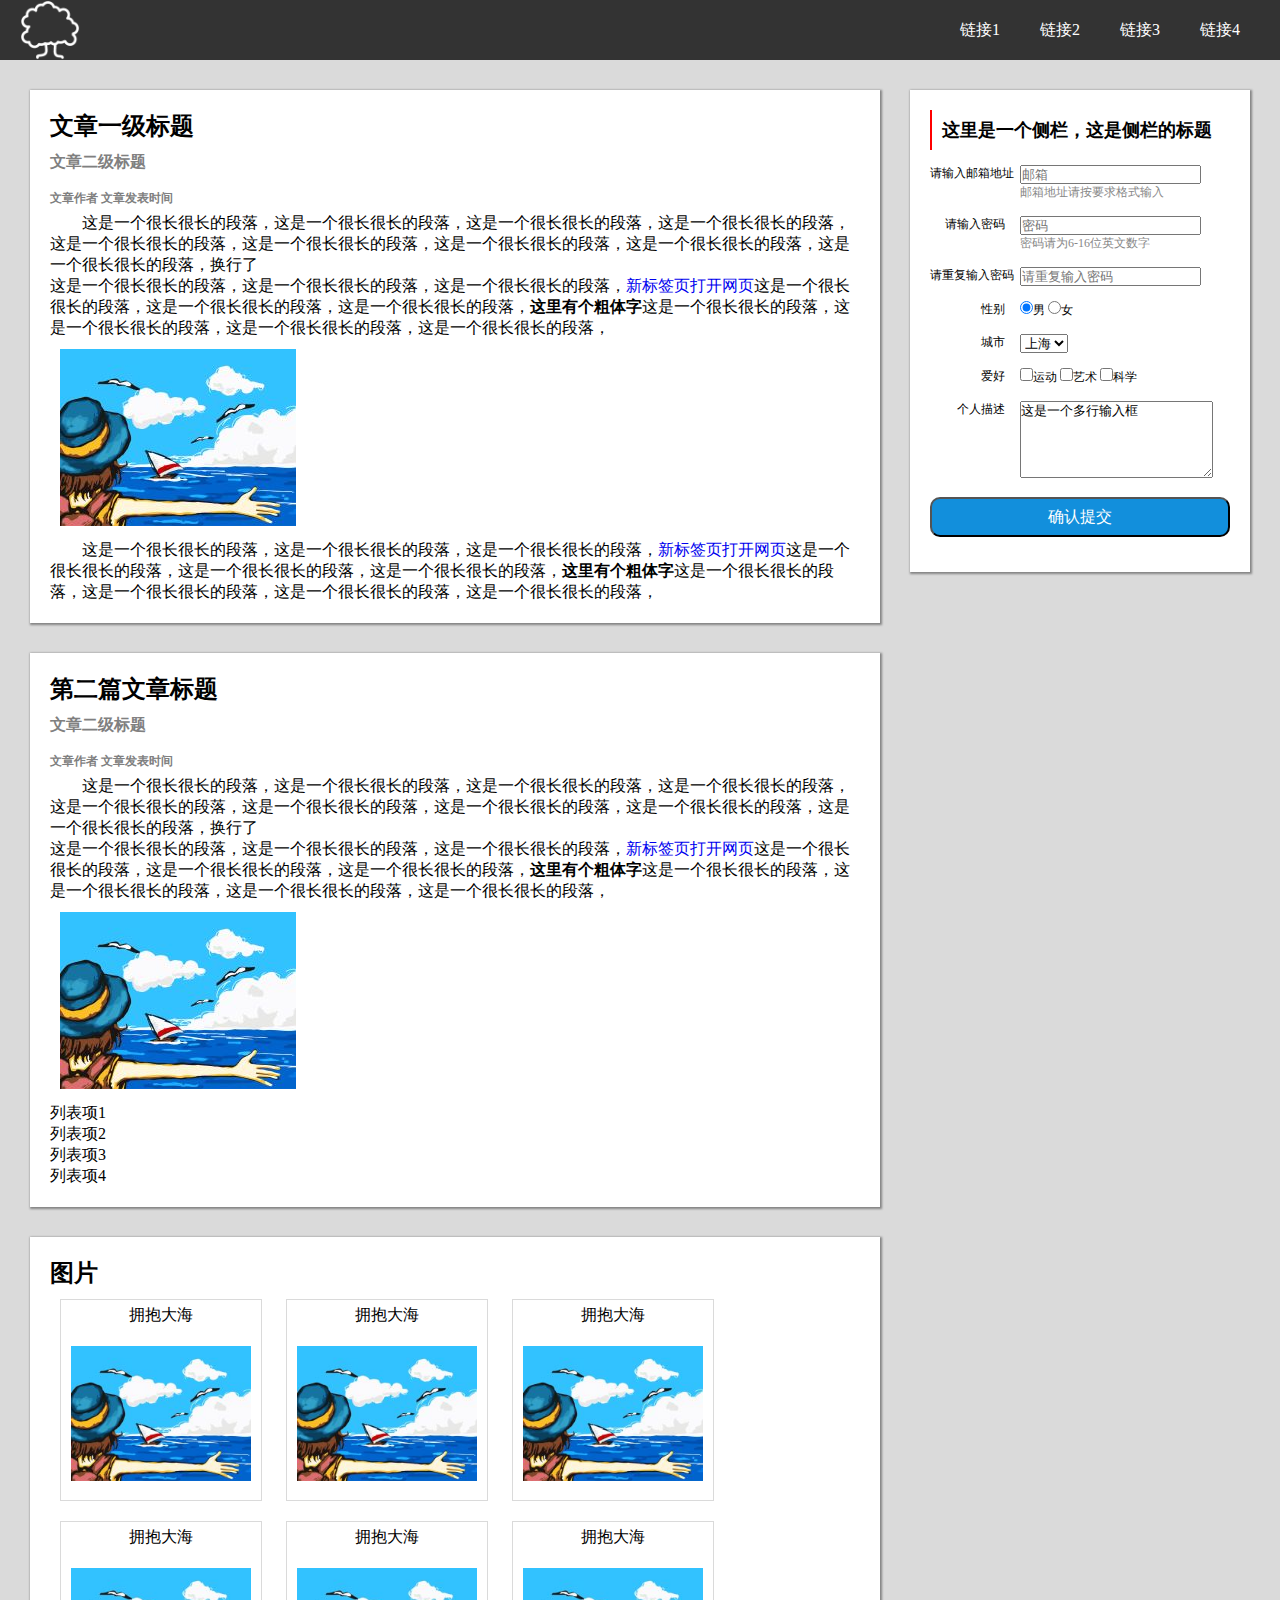
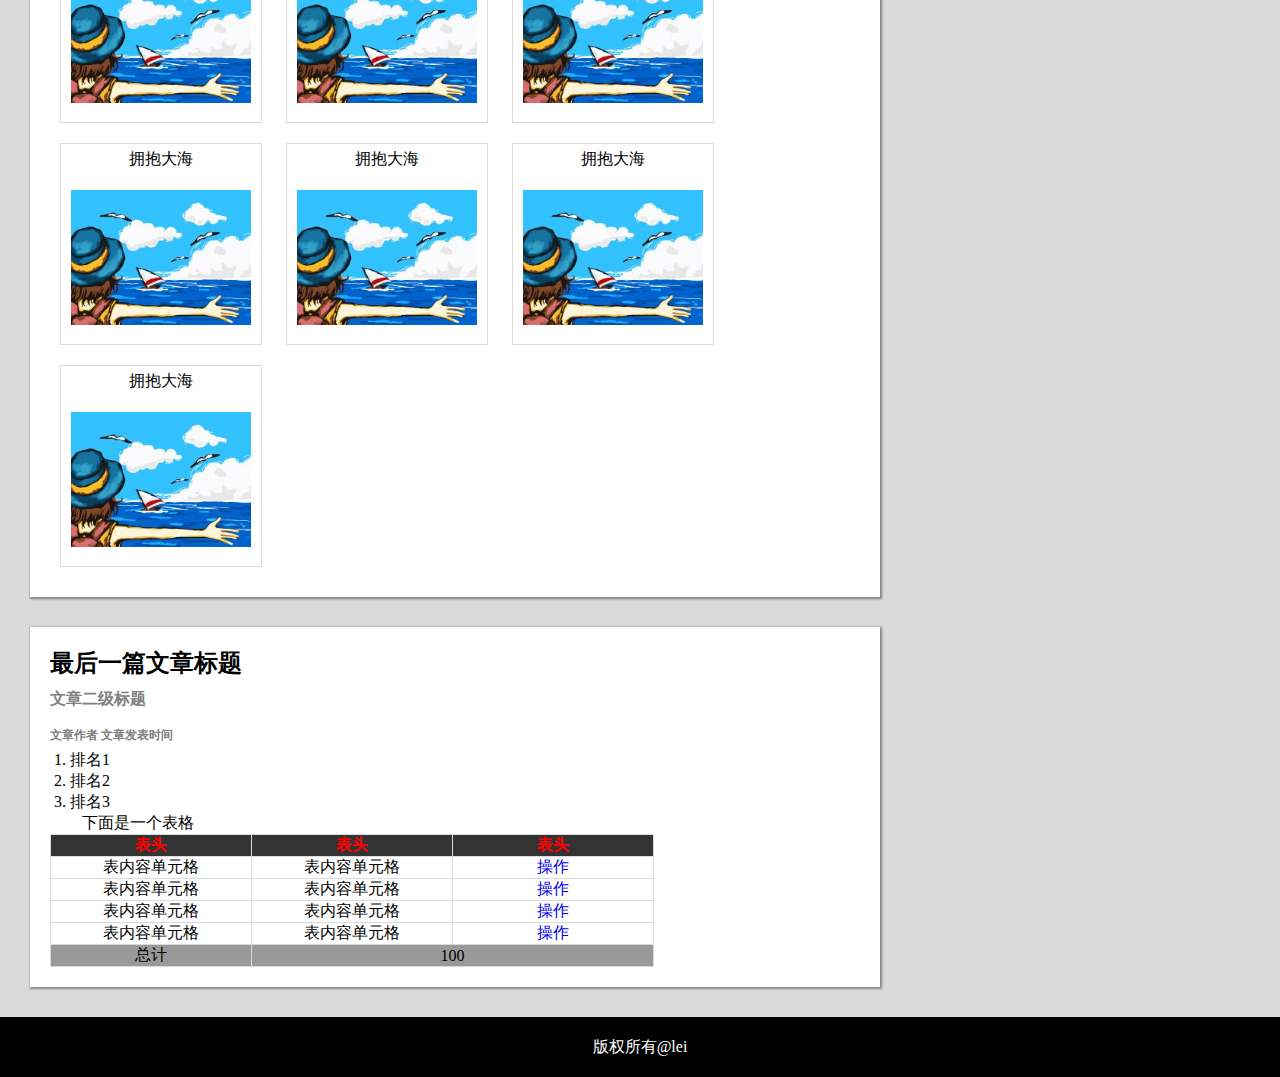
==== index.html @ 0e2e961e "任务9,10,12,22 测试项目首页" ====
<!DOCTYPE html>
<html lang="en">
<head>
	<meta charset="UTF-8">
	<title>任务二</title>
	<link rel="stylesheet" href="css/task1.css">
</head>
<body>
<!-- 	<div class="top">
		<a href="#"><img src="task_1_02_1.png" alt="top_img"></a>
		<div class="nav">
			<ul class="">
				<li><a href="#">链接1</a></li>
				<li><a href="#">链接2</a></li>
				<li><a href="#">链接3</a></li>
				<li><a href="#">链接4</a></li>
			</ul>
		</div>
	</div> -->
	<header>
		<a href="#"><img src="img/task_1_02_1.png" alt="top_img"></a>
		<nav>
			<ul>
				<li><a href="#">链接1</a></li>
				<li><a href="#">链接2</a></li>
				<li><a href="#">链接3</a></li>
				<li><a href="#">链接4</a></li>
			</ul>
		</nav>
	</header>
	<div class="content">
		<aside>
			<h2>这里是一个侧栏，这是侧栏的标题</h2>
			<form action="save.php" method="post">
				<div>
					<label for="addr">请输入邮箱地址</label>
					<input type="text" placeholder="邮箱" id="addr">
					 <p>邮箱地址请按要求格式输入</p>
				</div>
				<div>
					<label for="pass">请输入密码</label>
					<input type="text" placeholder="密码" id="pass">
					 <p>密码请为6-16位英文数字</p>
				</div>
				<div>
					<label for="_pass">请重复输入密码</label>
					<input type="text" placeholder="请重复输入密码" id="_pass">
					 <!-- <p>密码请为6-16位英文数字</p> -->
				</div>
				<div>
					<label for="sex">性别</label>
					<input type="radio" value="male" name="sex" checked="cheched">男
					<input type="radio" value="female" name="sex">女<br>

				</div>
				<div>
					<label for="">城市</label>
					<select name="city" id="city">
						<option value="上海">上海</option>
						<option value="广州">广州</option>
						<option value="深圳">深圳</option>
					</select>					
				</div>
				<div>
					<label for="">爱好</label>
					<input type="checkbox" name="hobby" value="sport">运动
					<input type="checkbox" name="hobby" value="art">艺术
					<input type="checkbox" name="hobby" value="sci">科学
				</div>
				<div>
					<label for="">个人描述</label>
					<textarea name="" id="" cols="22" rows="5">这是一个多行输入框</textarea>
					
				</div>
				<div>
					<input type="button" value="确认提交" id="button">
				</div>
			</form>
		</aside>
		<main>
			<article>
				<h2>文章一级标题</h2>
				<h3>文章二级标题</h3>
				<h6>文章作者 文章发表时间</h6>
				<p>
					这是一个很长很长的段落，这是一个很长很长的段落，这是一个很长很长的段落，这是一个很长很长的段落，这是一个很长很长的段落，这是一个很长很长的段落，这是一个很长很长的段落，这是一个很长很长的段落，这是一个很长很长的段落，换行了<br>
					这是一个很长很长的段落，这是一个很长很长的段落，这是一个很长很长的段落，<a href="task1.html" target="blank">新标签页打开网页</a>这是一个很长很长的段落，这是一个很长很长的段落，这是一个很长很长的段落，<b>这里有个粗体字</b>这是一个很长很长的段落，这是一个很长很长的段落，这是一个很长很长的段落，这是一个很长很长的段落，
				</p>
				<img src="img/task_1_01.jpg" alt="">
				<p>
					这是一个很长很长的段落，这是一个很长很长的段落，这是一个很长很长的段落，<a href="task1.html">新标签页打开网页</a>这是一个很长很长的段落，这是一个很长很长的段落，这是一个很长很长的段落，<b>这里有个粗体字</b>这是一个很长很长的段落，这是一个很长很长的段落，这是一个很长很长的段落，这是一个很长很长的段落，
				</p>
			</article>
			<article>
				<h2>第二篇文章标题</h2>
				<h3>文章二级标题</h3>
				<h6>文章作者 文章发表时间</h6>
				<p>
					这是一个很长很长的段落，这是一个很长很长的段落，这是一个很长很长的段落，这是一个很长很长的段落，这是一个很长很长的段落，这是一个很长很长的段落，这是一个很长很长的段落，这是一个很长很长的段落，这是一个很长很长的段落，换行了<br>
					这是一个很长很长的段落，这是一个很长很长的段落，这是一个很长很长的段落，<a href="task1.html" target="blank">新标签页打开网页</a>这是一个很长很长的段落，这是一个很长很长的段落，这是一个很长很长的段落，<b>这里有个粗体字</b>这是一个很长很长的段落，这是一个很长很长的段落，这是一个很长很长的段落，这是一个很长很长的段落，
				</p>
				<img src="img/task_1_01.jpg" alt="">
				<ul>
					<li>列表项1</li>
					<li>列表项2</li>
					<li>列表项3</li>
					<li>列表项4</li>
				</ul>
			</article>
			<article>
				<h2>图片</h2>
				<dl>
					<dd><span>拥抱大海</span><img src="img/task_1_01.jpg" alt=""></dd>
					<dd><span>拥抱大海</span><img src="img/task_1_01.jpg" alt=""></dd>
					<dd><span>拥抱大海</span><img src="img/task_1_01.jpg" alt=""></dd>
					<dd><span>拥抱大海</span><img src="img/task_1_01.jpg" alt=""></dd>
					<dd><span>拥抱大海</span><img src="img/task_1_01.jpg" alt=""></dd>
					<dd><span>拥抱大海</span><img src="img/task_1_01.jpg" alt=""></dd>
					<dd><span>拥抱大海</span><img src="img/task_1_01.jpg" alt=""></dd>
					<dd><span>拥抱大海</span><img src="img/task_1_01.jpg" alt=""></dd>
					<dd><span>拥抱大海</span><img src="img/task_1_01.jpg" alt=""></dd>
					<dd><span>拥抱大海</span><img src="img/task_1_01.jpg" alt=""></dd>
				</dl>
			</article>
			<article>
				<h2>最后一篇文章标题</h2>
				<h3>文章二级标题</h3>
				<h6>文章作者 文章发表时间</h6>
				<ol>
					<li>排名1</li>
					<li>排名2</li>
					<li>排名3</li>
				</ol>
				<p>下面是一个表格</p>
				<table>
					<tr>
						<th>表头</th><th>表头</th><th>表头</th>
					</tr>
					<tr>
						<td>表内容单元格</td><td>表内容单元格</td><td><a href="#">操作</a></td>
					</tr>
					<tr>
						<td>表内容单元格</td><td>表内容单元格</td><td><a href="#">操作</a></td>
					</tr>
					<tr>
						<td>表内容单元格</td><td>表内容单元格</td><td><a href="#">操作</a></td>
					</tr>
					<tr>
						<td>表内容单元格</td><td>表内容单元格</td><td><a href="#">操作</a></td>
					</tr>
					<tr class="tableButton"><td>总计</td><td colspan="2">100</td></tr>
				</table>
			</article>
		</main>
	</div>
	<footer>
		<p>版权所有@lei</p>
	</footer>
</body>
</html>
---- css/task1.css ----
*{
	margin: 0;
	padding: 0;
}
body{
	background-color: #dadada;
	 font-family:'Microsoft YaHei';
}
a{
	text-decoration: none;
	
	/*line-height:30px;*/
}
header{
	position: relative;
	height: 60px;
	background-color: #333;
	/*width: 100%;*/
}
header img{
	height: 60px;
	width: 60px;
	margin-left: 20px;
}
header ul{
	position: absolute;
	top: 0px;
	right: 20px;
}
header li{
	display: block;
	width: 60px;
	text-align: center;
	float: left;
	padding: 20px 10px;
}
header li a{
	color: #fff;	
}
header li:hover{
	background-color: #666;
	border-bottom: 1px solid red;
}
article,aside{
	margin: 30px;
	padding: 20px;
	background-color: white;
	box-shadow:1px 1px 2px 1px #848484;
}
article h1{
	padding: 5px 0;
}
article h3{
	padding: 10px 0;
	color: #808080;
	font-size: 16px;
}
article h6{
	color: #808080;
	font-size: 12px;
	line-height: 30px;
}
article p{
	text-indent: 2em;
}
article img{
	padding: 10px;
}
article a:hover{
	color: red;
} 
article ul{
	list-style-type: none;
}
article dl dd{
	display: inline-block;
	width: 200px;
	border: 1px solid #dadada;
	margin: 10px;
	text-align: center;
}
article dl img{
	width: 180px;
	margin: 5px auto;
}
article dl span{
	display: block;
	margin: 5px auto;
}
article ol{
	margin-left: 20px;
}
table td,th{
	border: 1px solid #dadada;
	width: 200px;
	text-align: center;
	
}
table{
	border: 1px solid #dadada;
	border-collapse:collapse;
}
table th{
	color: red;
	background-color: #333;
}
table .tableButton{
	background-color: #999;

}
aside{
	width: 300px;
	white-space: nowrap;
	float: right;
}
aside h2{
	display: block;
	border-left: 2px solid red;
	height: 40px;
	line-height: 40px;
	padding-left: 10px;
	font-size: 18px;
}
aside form div{
	margin: 15px 0;
	font-size: 12px;
}
aside form div label{
	float: left;
	display: block;
	width: 25%;
	text-align: right;
	padding-right: 15px;
}
aside form div p{
	margin-left: 25%;
	font-size: 12px;
	color: #888;
	padding-left: 15px;
}
aside #button{
	width: 100%;
	/*margin-left: 50px;*/
	/*left: -130px;*/
	/*margin: auto;*/
	font-size: 16px;
	background-color: #128fdc;
	color: white;
	border-radius: 10px;
	height: 40px;

}
footer{
	height: 60px;
	background-color: black;
	text-align: center;
}
footer p{
	padding-top: 20px;
	color: white;
}
main{
	margin-right: 370px;
}
.content{
	position: relative;
	overflow: hidden;
}
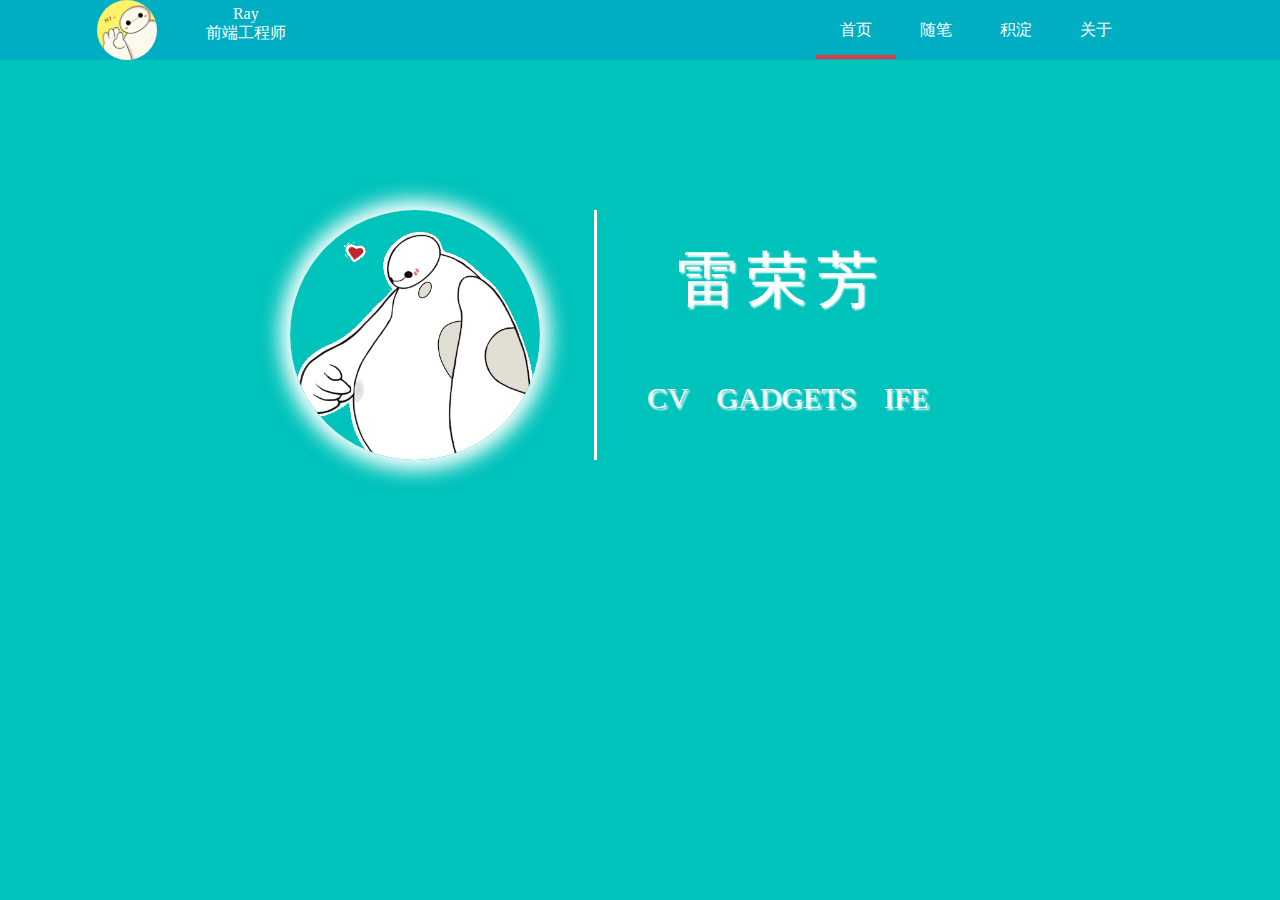
==== commit cda23201: "添加主页" ====
--- a/index.html
+++ b/index.html
@@ -1,160 +1,45 @@
 <!DOCTYPE html>
 <html lang="en">
 <head>
-	<meta charset="UTF-8">
-	<title>任务二</title>
-	<link rel="stylesheet" href="css/task1.css">
+  <meta charset="UTF-8">
+  <title>Ray</title>
+  <link rel="stylesheet" href="less/index.css">
+  <link rel="stylesheet/less" href="less/index.less" type="text/css">
+  <script src="less/less-1.7.0.js" type="text/javascript"></script>
 </head>
 <body>
-<!-- 	<div class="top">
-		<a href="#"><img src="task_1_02_1.png" alt="top_img"></a>
-		<div class="nav">
-			<ul class="">
-				<li><a href="#">链接1</a></li>
-				<li><a href="#">链接2</a></li>
-				<li><a href="#">链接3</a></li>
-				<li><a href="#">链接4</a></li>
-			</ul>
-		</div>
-	</div> -->
-	<header>
-		<a href="#"><img src="img/task_1_02_1.png" alt="top_img"></a>
-		<nav>
-			<ul>
-				<li><a href="#">链接1</a></li>
-				<li><a href="#">链接2</a></li>
-				<li><a href="#">链接3</a></li>
-				<li><a href="#">链接4</a></li>
-			</ul>
-		</nav>
-	</header>
-	<div class="content">
-		<aside>
-			<h2>这里是一个侧栏，这是侧栏的标题</h2>
-			<form action="save.php" method="post">
-				<div>
-					<label for="addr">请输入邮箱地址</label>
-					<input type="text" placeholder="邮箱" id="addr">
-					 <p>邮箱地址请按要求格式输入</p>
-				</div>
-				<div>
-					<label for="pass">请输入密码</label>
-					<input type="text" placeholder="密码" id="pass">
-					 <p>密码请为6-16位英文数字</p>
-				</div>
-				<div>
-					<label for="_pass">请重复输入密码</label>
-					<input type="text" placeholder="请重复输入密码" id="_pass">
-					 <!-- <p>密码请为6-16位英文数字</p> -->
-				</div>
-				<div>
-					<label for="sex">性别</label>
-					<input type="radio" value="male" name="sex" checked="cheched">男
-					<input type="radio" value="female" name="sex">女<br>
-
-				</div>
-				<div>
-					<label for="">城市</label>
-					<select name="city" id="city">
-						<option value="上海">上海</option>
-						<option value="广州">广州</option>
-						<option value="深圳">深圳</option>
-					</select>					
-				</div>
-				<div>
-					<label for="">爱好</label>
-					<input type="checkbox" name="hobby" value="sport">运动
-					<input type="checkbox" name="hobby" value="art">艺术
-					<input type="checkbox" name="hobby" value="sci">科学
-				</div>
-				<div>
-					<label for="">个人描述</label>
-					<textarea name="" id="" cols="22" rows="5">这是一个多行输入框</textarea>
-					
-				</div>
-				<div>
-					<input type="button" value="确认提交" id="button">
-				</div>
-			</form>
-		</aside>
-		<main>
-			<article>
-				<h2>文章一级标题</h2>
-				<h3>文章二级标题</h3>
-				<h6>文章作者 文章发表时间</h6>
-				<p>
-					这是一个很长很长的段落，这是一个很长很长的段落，这是一个很长很长的段落，这是一个很长很长的段落，这是一个很长很长的段落，这是一个很长很长的段落，这是一个很长很长的段落，这是一个很长很长的段落，这是一个很长很长的段落，换行了<br>
-					这是一个很长很长的段落，这是一个很长很长的段落，这是一个很长很长的段落，<a href="task1.html" target="blank">新标签页打开网页</a>这是一个很长很长的段落，这是一个很长很长的段落，这是一个很长很长的段落，<b>这里有个粗体字</b>这是一个很长很长的段落，这是一个很长很长的段落，这是一个很长很长的段落，这是一个很长很长的段落，
-				</p>
-				<img src="img/task_1_01.jpg" alt="">
-				<p>
-					这是一个很长很长的段落，这是一个很长很长的段落，这是一个很长很长的段落，<a href="task1.html">新标签页打开网页</a>这是一个很长很长的段落，这是一个很长很长的段落，这是一个很长很长的段落，<b>这里有个粗体字</b>这是一个很长很长的段落，这是一个很长很长的段落，这是一个很长很长的段落，这是一个很长很长的段落，
-				</p>
-			</article>
-			<article>
-				<h2>第二篇文章标题</h2>
-				<h3>文章二级标题</h3>
-				<h6>文章作者 文章发表时间</h6>
-				<p>
-					这是一个很长很长的段落，这是一个很长很长的段落，这是一个很长很长的段落，这是一个很长很长的段落，这是一个很长很长的段落，这是一个很长很长的段落，这是一个很长很长的段落，这是一个很长很长的段落，这是一个很长很长的段落，换行了<br>
-					这是一个很长很长的段落，这是一个很长很长的段落，这是一个很长很长的段落，<a href="task1.html" target="blank">新标签页打开网页</a>这是一个很长很长的段落，这是一个很长很长的段落，这是一个很长很长的段落，<b>这里有个粗体字</b>这是一个很长很长的段落，这是一个很长很长的段落，这是一个很长很长的段落，这是一个很长很长的段落，
-				</p>
-				<img src="img/task_1_01.jpg" alt="">
-				<ul>
-					<li>列表项1</li>
-					<li>列表项2</li>
-					<li>列表项3</li>
-					<li>列表项4</li>
-				</ul>
-			</article>
-			<article>
-				<h2>图片</h2>
-				<dl>
-					<dd><span>拥抱大海</span><img src="img/task_1_01.jpg" alt=""></dd>
-					<dd><span>拥抱大海</span><img src="img/task_1_01.jpg" alt=""></dd>
-					<dd><span>拥抱大海</span><img src="img/task_1_01.jpg" alt=""></dd>
-					<dd><span>拥抱大海</span><img src="img/task_1_01.jpg" alt=""></dd>
-					<dd><span>拥抱大海</span><img src="img/task_1_01.jpg" alt=""></dd>
-					<dd><span>拥抱大海</span><img src="img/task_1_01.jpg" alt=""></dd>
-					<dd><span>拥抱大海</span><img src="img/task_1_01.jpg" alt=""></dd>
-					<dd><span>拥抱大海</span><img src="img/task_1_01.jpg" alt=""></dd>
-					<dd><span>拥抱大海</span><img src="img/task_1_01.jpg" alt=""></dd>
-					<dd><span>拥抱大海</span><img src="img/task_1_01.jpg" alt=""></dd>
-				</dl>
-			</article>
-			<article>
-				<h2>最后一篇文章标题</h2>
-				<h3>文章二级标题</h3>
-				<h6>文章作者 文章发表时间</h6>
-				<ol>
-					<li>排名1</li>
-					<li>排名2</li>
-					<li>排名3</li>
-				</ol>
-				<p>下面是一个表格</p>
-				<table>
-					<tr>
-						<th>表头</th><th>表头</th><th>表头</th>
-					</tr>
-					<tr>
-						<td>表内容单元格</td><td>表内容单元格</td><td><a href="#">操作</a></td>
-					</tr>
-					<tr>
-						<td>表内容单元格</td><td>表内容单元格</td><td><a href="#">操作</a></td>
-					</tr>
-					<tr>
-						<td>表内容单元格</td><td>表内容单元格</td><td><a href="#">操作</a></td>
-					</tr>
-					<tr>
-						<td>表内容单元格</td><td>表内容单元格</td><td><a href="#">操作</a></td>
-					</tr>
-					<tr class="tableButton"><td>总计</td><td colspan="2">100</td></tr>
-				</table>
-			</article>
-		</main>
-	</div>
-	<footer>
-		<p>版权所有@lei</p>
-	</footer>
+  <div class="container">
+    <a href="" name="top"></a>
+    <header>
+      <div class="logo">
+        <img src="img/baymax.jpg" alt="baymax">
+        <p id="logoInfo">Ray<br>前端工程师</p>
+      </div>
+      <nav>
+        <a href="#">首页</a><a
+         href="#">随笔</a><a
+         href="#">积淀</a><a
+         href="#">关于</a>
+        <div class="move"></div>
+      </nav>
+    </header>
+    <div class="content">
+      <div class="photo">
+        <div id=""></div>
+        <div id=""></div>
+        <!-- <img id="headSculpture" src="img/baymax.gif" alt="baymax"> -->
+      </div>
+      <div class="info">
+        <p>雷荣芳</p>
+        <ul>
+          <li><a href="#">CV</a></li>
+          <li><a href="#">GADGETS</a></li>
+          <li><a href="#">IFE</a></li>
+        </ul>
+      </div>
+    </div>
+  </div>
+  <script src="js/jquery-3.1.1.min.js"></script>
+  <script src="js/index.js"></script>
 </body>
 </html>--- a/less/index.css
+++ b/less/index.css
@@ -0,0 +1,168 @@
+* {
+  margin: 0;
+  padding: 0;
+}
+body {
+  background-color: #00c3BB;
+  min-width: 1280px;
+  font-family: "微软雅黑";
+}
+.container {
+  width: 100%;
+  min-width: 1280px;
+  position: relative;
+}
+a {
+  text-decoration: none;
+  color: #fff;
+}
+header {
+  height: 60px;
+  /*min-width: 1280px;*/
+  width: 100%;
+  background-color: #00aec3;
+  color: #fff;
+}
+header .logo {
+  position: absolute;
+  left: 6%;
+  height: 60px;
+  width: 300px;
+  font-size: 16px;
+  overflow: hidden;
+  padding-left: 20px;
+}
+header .logo p {
+  display: inline-block;
+  vertical-align: top;
+  padding-left: 20px;
+  padding-top: 5px;
+  text-align: center;
+  height: 60px;
+  width: 150px;
+  overflow: hidden;
+  box-sizing: border-box;
+  -webkit-transition: all 0.5s;
+  -moz-transition: all 0.5s;
+  transition: all 0.5s;
+}
+header .logo img {
+  display: inline-block;
+  height: 60px;
+  width: 60px;
+  border-radius: 50%;
+  -webkit-transition: box-shadow 0.5s ease-in-out;
+  -moz-transition: box-shadow 0.5s ease-in-out;
+  transition: box-shadow 0.5s ease-in-out;
+}
+header .logo img:hover {
+  box-shadow: 0 0 15px 2px #fff;
+}
+header nav {
+  right: 5%;
+  position: absolute;
+  list-style: none;
+  width: 400px;
+}
+header nav a {
+  display: inline-block;
+  color: #fff;
+  font-size: 16px;
+  width: 20%;
+  height: 60px;
+  padding-top: 20px;
+  text-align: center;
+  margin: 0;
+  box-sizing: border-box;
+}
+header nav a:hover {
+  color: red;
+  background-color: rgba(255, 0, 0, 0.1);
+}
+header .move {
+  position: absolute;
+  border-top: 4px solid #e53c3c;
+  width: 20%;
+  height: 60px;
+  top: 55px;
+  left: 0;
+  -webkit-transition: left 0.4s ease-in-out;
+  -moz-transition: left 0.4s ease-in-out;
+  transition: left 0.4s ease-in-out;
+}
+header nav a:nth-child(1):hover ~ .move {
+  left: 0;
+}
+header nav a:nth-child(2):hover ~ .move {
+  left: 20%;
+}
+header nav a:nth-child(3):hover ~ .move {
+  left: 40%;
+}
+header nav a:nth-child(4):hover ~ .move {
+  left: 60%;
+}
+header nav a:nth-child(5):hover ~ .move {
+  left: 80%;
+}
+.content {
+  width: 700px;
+  height: 250px;
+  margin: 150px auto;
+}
+.content .photo,
+.content .photo > div {
+  position: relative;
+  display: inline-block;
+  box-shadow: 0 0 20px 10px #fff;
+  width: 250px;
+  height: 250px;
+  border-radius: 50%;
+  overflow: hidden;
+  cursor: pointer;
+}
+.content .photo > div:first-child {
+  position: absolute;
+  background-image: url("../img/baymax.gif");
+  background-size: 250px 250px;
+}
+.content .photo > div:last-child {
+  position: absolute;
+  background-image: url("../img/jump.jpg");
+  background-size: 250px 250px;
+  left: -110%;
+}
+.content .info {
+  height: 250px;
+  border-left: 3px solid #fff;
+  margin-left: 50px;
+  padding-left: 50px;
+  display: inline-block;
+  vertical-align: top;
+  color: #fff;
+  text-shadow: 2px 2px 2px #fff;
+}
+.content .info p {
+  padding: 30px;
+  font-size: 60px;
+  letter-spacing: 10px;
+}
+.content .info ul {
+  font-size: 30px;
+  list-style-type: none;
+}
+.content .info ul li {
+  display: inline-block;
+  padding-top: 30px;
+  padding-right: 20px;
+  text-align: center;
+}
+.content .info ul a {
+  -webkit-transition: all .5s;
+  -moz-transition: all .5s;
+  transition: all .5s;
+}
+.content .info ul a:hover {
+  color: red;
+  text-shadow: 2px 2px 2px red;
+}
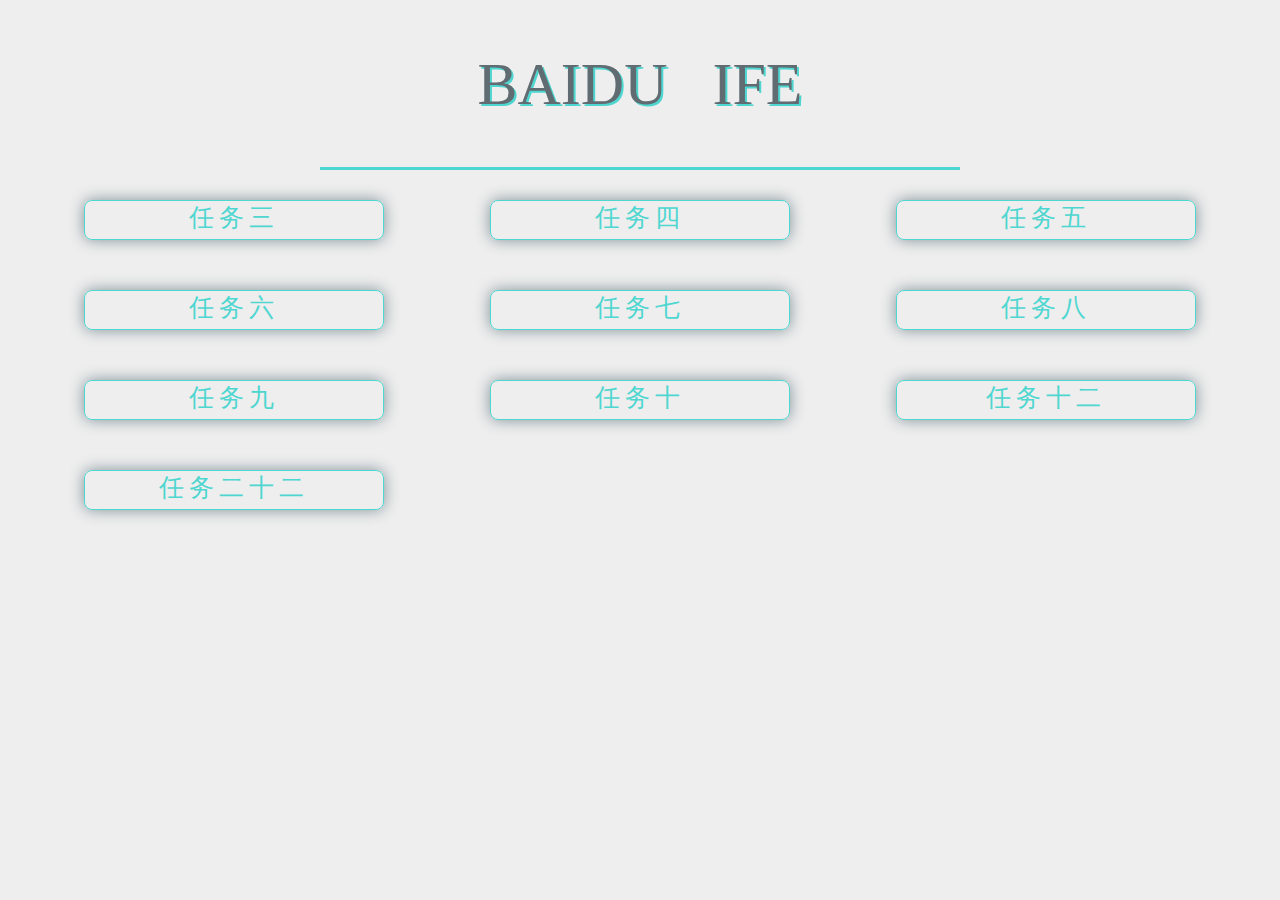
==== commit 6ab25801: "添加导航页index,任务列表" ====
--- a/index.html
+++ b/index.html
@@ -1,45 +1,25 @@
 <!DOCTYPE html>
 <html lang="en">
 <head>
-  <meta charset="UTF-8">
-  <title>Ray</title>
-  <link rel="stylesheet" href="less/index.css">
-  <link rel="stylesheet/less" href="less/index.less" type="text/css">
-  <script src="less/less-1.7.0.js" type="text/javascript"></script>
+	<meta charset="UTF-8">
+	<title>baidu ife</title>
+	<link rel="stylesheet" href="css/index.css">
 </head>
 <body>
-  <div class="container">
-    <a href="" name="top"></a>
-    <header>
-      <div class="logo">
-        <img src="img/baymax.jpg" alt="baymax">
-        <p id="logoInfo">Ray<br>前端工程师</p>
-      </div>
-      <nav>
-        <a href="#">首页</a><a
-         href="#">随笔</a><a
-         href="#">积淀</a><a
-         href="#">关于</a>
-        <div class="move"></div>
-      </nav>
-    </header>
-    <div class="content">
-      <div class="photo">
-        <div id=""></div>
-        <div id=""></div>
-        <!-- <img id="headSculpture" src="img/baymax.gif" alt="baymax"> -->
-      </div>
-      <div class="info">
-        <p>雷荣芳</p>
-        <ul>
-          <li><a href="#">CV</a></li>
-          <li><a href="#">GADGETS</a></li>
-          <li><a href="#">IFE</a></li>
-        </ul>
-      </div>
-    </div>
-  </div>
-  <script src="js/jquery-3.1.1.min.js"></script>
-  <script src="js/index.js"></script>
+	<header>
+		<p>BAIDU IFE</p>
+	</header>
+	<section>
+		<a href="task3.html">任务三<br><span>三栏式布局</span></a>
+		<a href="task4.html">任务四<br><span>定位和居中问题</span></a>
+		<a href="task5.html">任务五<br><span>简单css样式</span></a>
+		<a href="task6.html">任务六<br><span>模拟报纸排版</span></a>
+		<a href="task7.html">任务七<br><span>技术产品官网</span></a>
+		<a href="task8.html">任务八<br><span>响应式布局</span></a>
+		<a href="task9.html">任务九<br><span>实现复杂页面</span></a>
+		<a href="task10.html">任务十<br><span>Flexbox布局练习</span></a>
+		<a href="task12.html">任务十二<br><span>CSS3的新特性</span></a>
+		<a href="task22.html">任务二十二<br><span>JavaScript和树</span></a>
+	</section>
 </body>
 </html>--- a/css/index.css
+++ b/css/index.css
@@ -0,0 +1,77 @@
+*{
+	padding: 0;
+	margin: 0;
+	box-sizing: border-box;
+}
+body{
+	background-color: #eee;
+	font-family: "微软雅黑";
+}
+header{
+	min-width: 400px;
+	height: 200px;
+	margin: 0 auto;
+	font-size: 60px;
+	color: #606c71;
+	text-shadow: 2px 2px 0px rgba(78, 214, 208, 1);
+	text-align: center;
+	padding: 50px 0px;
+}
+header p{
+	width: 50%;
+	height: 120px;
+	min-width: 400px;
+	/*display: block;*/
+	margin: 0 auto;
+	vertical-align: middle;
+	word-spacing: 30px;
+	border-bottom: 3px solid rgba(78, 214, 208, 1);
+}
+section{
+	width: 90%;
+	min-width: 400px;
+	display: flex;
+	flex-flow: row wrap;
+	justify-content: space-around;
+	-ms-align-content: flex-start;
+	align-content: flex-start;
+	margin: 0 auto;
+	/*text-align: left;*/
+}
+a{
+	width: 300px;
+	height: 40px;
+	margin: 0 20px 50px 20px;
+	text-decoration: none;
+	display: inline-block;
+	text-align: center;
+	font-size: 25px;
+	letter-spacing: 5px;
+	vertical-align: middle;
+	border: .1rem solid rgba(78, 214, 208, 1);
+	color: rgba(78, 214, 208, 1);
+	border-radius: .5rem;
+	box-shadow: 0px 0px 15px rgba(129, 145, 152, 1);
+	transition: all .5s ease-in-out;
+}
+section span{
+	display: none;
+	font-size: 16px;
+	color: #888;
+	padding-top: 10px;
+	letter-spacing: 0;
+}
+a:hover{
+	color: #fff;
+	box-shadow: 0 0 0 0;
+	background-color: rgba(78, 214, 208, 1);
+}
+a:hover span{
+	display: block;
+}
+@media all and (min-width: 1150px) {
+	section{
+		justify-content: space-between;
+	}
+}
+
